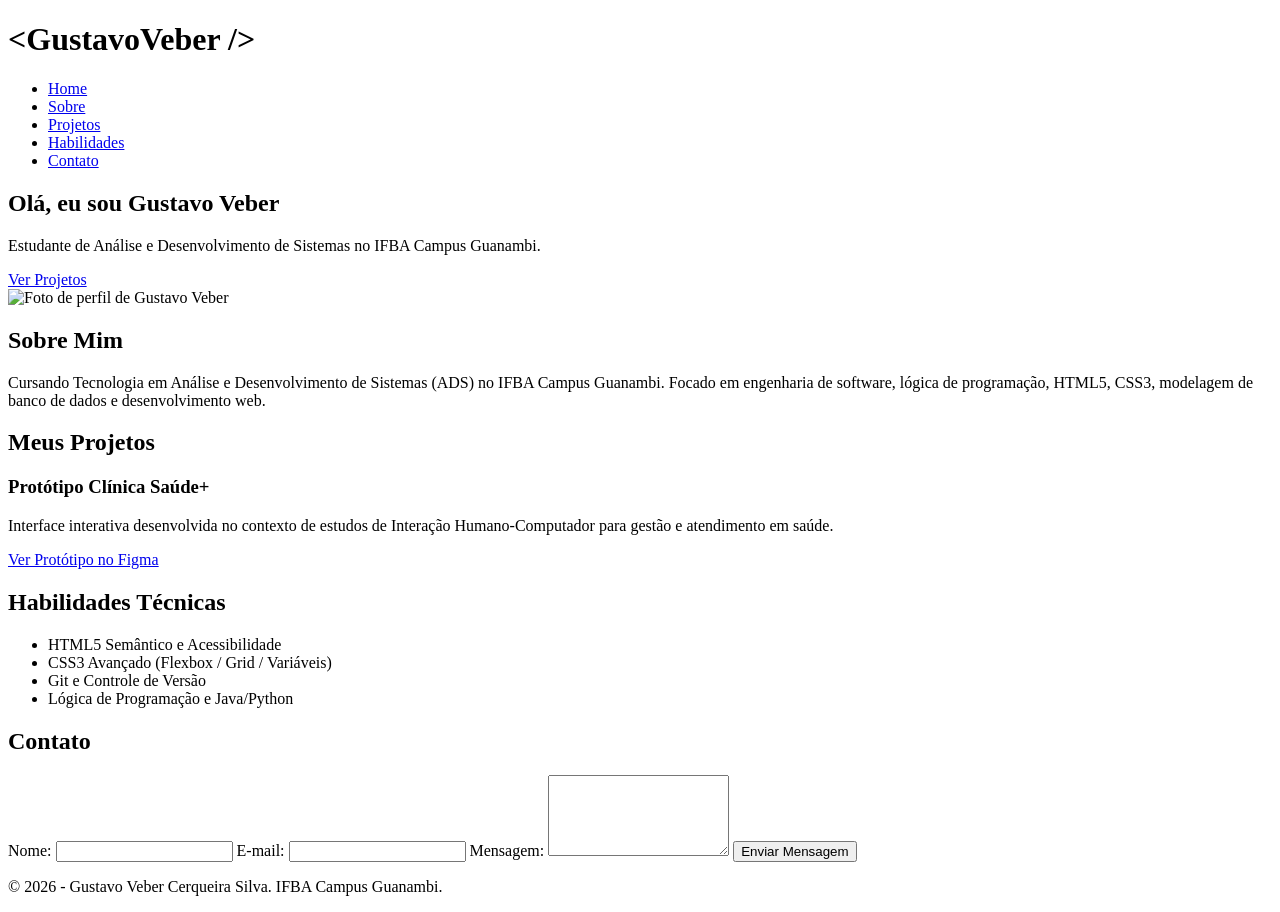
==== index.html @ 3ed71f5e "Add files via upload" ====
<!DOCTYPE html>
<html lang="pt-BR">
<head>
    <meta charset="UTF-8">
    <meta name="viewport" content="width=device-width, initial-scale=1.0">
    <title>Gustavo Veber | Portfólio ADS IFBA</title>
    <link rel="stylesheet" href="css/style.css">
</head>
<body>

    <!-- Cabeçalho e Navegação -->
    <header>
        <div class="logo">
            <h1>&lt;GustavoVeber /&gt;</h1>
        </div>
        <nav>
            <ul>
                <li><a href="#home">Home</a></li>
                <li><a href="#sobre">Sobre</a></li>
                <li><a href="#projetos">Projetos</a></li>
                <li><a href="#habilidades">Habilidades</a></li>
                <li><a href="#contato">Contato</a></li>
            </ul>
        </nav>
    </header>

    <main>
        <!-- Seção Home / Apresentação -->
        <section id="home" class="hero">
            <div class="hero-content">
                <h2>Olá, eu sou <span class="destaque">Gustavo Veber</span></h2>
                <p>Estudante de Análise e Desenvolvimento de Sistemas no IFBA Campus Guanambi.</p>
                <a href="#projetos" class="btn">Ver Projetos</a>
            </div>
            <div class="hero-img">
                <img src="img/perfil.jpg" alt="Foto de perfil de Gustavo Veber">
            </div>
        </section>

        <!-- Seção Sobre Mim -->
        <section id="sobre">
            <h2>Sobre Mim</h2>
            <p>Cursando Tecnologia em Análise e Desenvolvimento de Sistemas (ADS) no IFBA Campus Guanambi. Focado em engenharia de software, lógica de programação, HTML5, CSS3, modelagem de banco de dados e desenvolvimento web.</p>
        </section>

        <!-- Seção Portfólio / Projetos -->
        <section id="projetos">
            <h2>Meus Projetos</h2>
            <div class="grid-projetos">
                <article class="card-projeto">
                    <h3>Protótipo Clínica Saúde+</h3>
                    <p>Interface interativa desenvolvida no contexto de estudos de Interação Humano-Computador para gestão e atendimento em saúde.</p>
                    <a href="https://www.figma.com/make/PjMoZBRiW62Rdbsv1AFtB5/SAUDE-?code-node-id=0-9&p=f&fullscreen=1" target="_blank">Ver Protótipo no Figma</a>
                </article>
            </div>
        </section>

        <!-- Seção Habilidades -->
        <section id="habilidades">
            <h2>Habilidades Técnicas</h2>
            <ul class="lista-habilidades">
                <li>HTML5 Semântico e Acessibilidade</li>
                <li>CSS3 Avançado (Flexbox / Grid / Variáveis)</li>
                <li>Git e Controle de Versão</li>
                <li>Lógica de Programação e Java/Python</li>
            </ul>
        </section>

        <!-- Seção Contato (Validação Nativa exigida pelo professor) -->
        <section id="contato">
            <h2>Contato</h2>
            <form action="https://formspree.io/f/seu-codigo-aqui" method="POST">
                <label for="nome">Nome:</label>
                <input type="text" id="nome" name="nome" required>

                <label for="email">E-mail:</label>
                <input type="email" id="email" name="email" required>

                <label for="mensagem">Mensagem:</label>
                <textarea id="mensagem" name="mensagem" rows="5" required></textarea>

                <button type="submit">Enviar Mensagem</button>
            </form>
        </section>
    </main>

    <!-- Rodapé -->
    <footer>
        <p>&copy; 2026 - Gustavo Veber Cerqueira Silva. IFBA Campus Guanambi.</p>
    </footer>

</body>
</html>
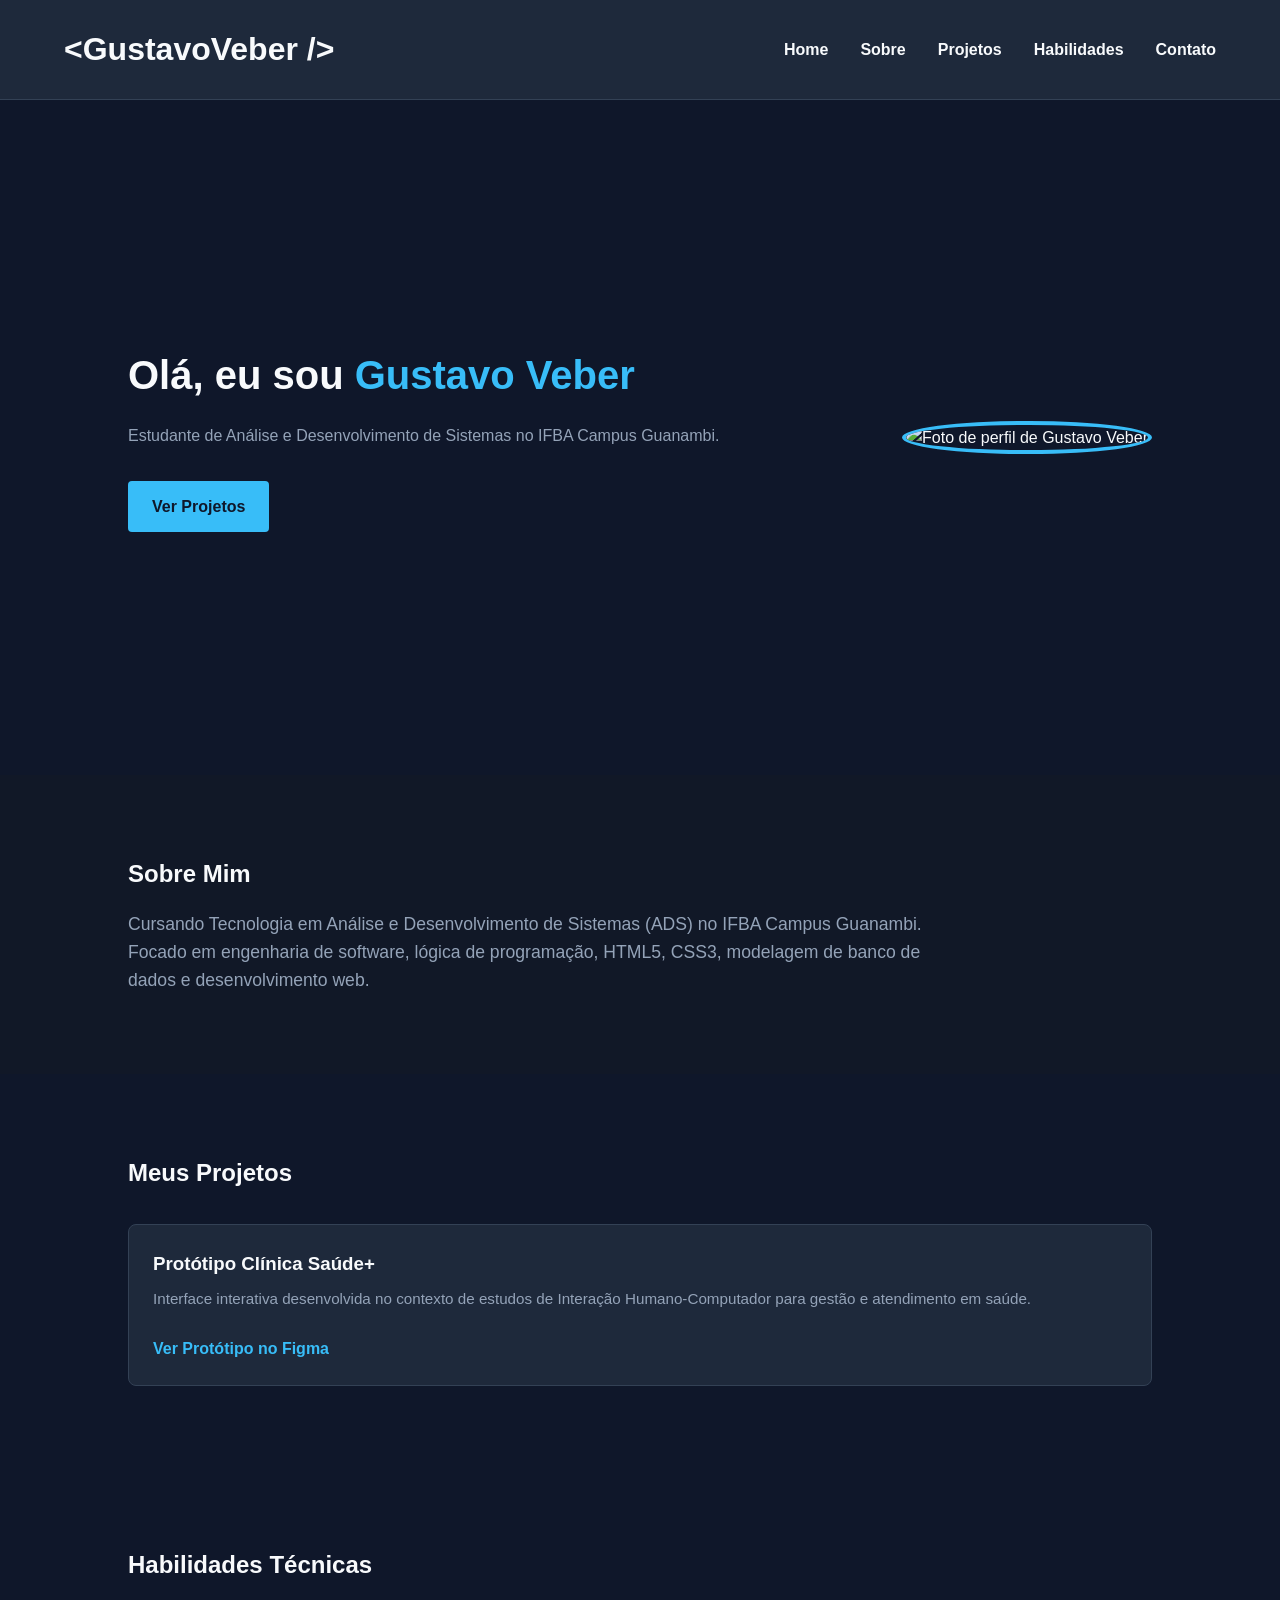
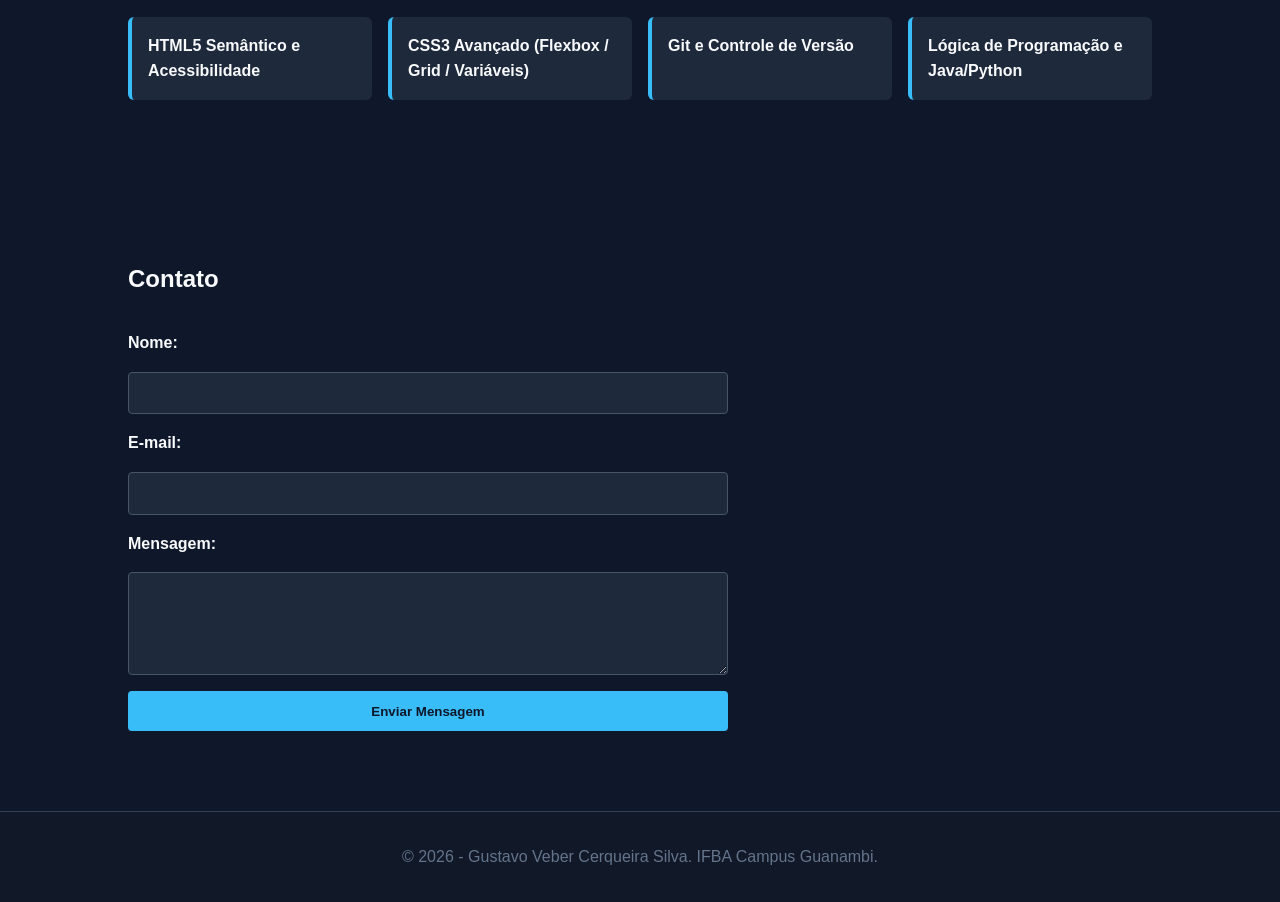
==== commit f8d05782: "Update index.html" ====
--- a/index.html
+++ b/index.html
@@ -4,7 +4,7 @@
     <meta charset="UTF-8">
     <meta name="viewport" content="width=device-width, initial-scale=1.0">
     <title>Gustavo Veber | Portfólio ADS IFBA</title>
-    <link rel="stylesheet" href="css/style.css">
+    <link rel="stylesheet" href="style.css">
 </head>
 <body>
 
@@ -90,4 +90,4 @@
     </footer>
 
 </body>
-</html>+</html>
--- a/style.css
+++ b/style.css
@@ -0,0 +1,213 @@
+:root {
+    --bg-color: #0f172a;
+    --card-bg: #1e293b;
+    --text-color: #f8fafc;
+    --primary-color: #38bdf8;
+    --error-color: #f43f5e;
+}
+
+* {
+    margin: 0;
+    padding: 0;
+    box-sizing: border-box;
+}
+
+body {
+    font-family: 'Segoe UI', Tahoma, Geneva, Verdana, sans-serif;
+    background-color: var(--bg-color);
+    color: var(--text-color);
+    line-height: 1.6;
+    scroll-behavior: smooth;
+}
+
+/* Validação nativa exigida pelo professor (:user-invalid) */
+input:user-invalid, textarea:user-invalid {
+    border: 2px solid var(--error-color);
+}
+
+header {
+    display: flex;
+    justify-content: space-between;
+    align-items: center;
+    padding: 1.5rem 5%;
+    background-color: var(--card-bg);
+    position: sticky;
+    top: 0;
+    z-index: 100;
+    border-bottom: 1px solid #334155;
+}
+
+nav ul {
+    display: flex;
+    list-style: none;
+    gap: 2rem;
+}
+
+nav a {
+    color: var(--text-color);
+    text-decoration: none;
+    font-weight: 600;
+    transition: color 0.3s;
+}
+
+nav a:hover {
+    color: var(--primary-color);
+}
+
+section {
+    padding: 5rem 10%;
+}
+
+.hero {
+    display: flex;
+    align-items: center;
+    justify-content: space-between;
+    min-height: 75vh;
+}
+
+.hero-content {
+    max-width: 600px;
+}
+
+.hero-content h2 {
+    font-size: 2.5rem;
+    margin-bottom: 1rem;
+}
+
+.destaque {
+    color: var(--primary-color);
+}
+
+.hero-content p {
+    margin-bottom: 2rem;
+    color: #94a3b8;
+}
+
+.btn {
+    display: inline-block;
+    padding: 0.8rem 1.5rem;
+    background-color: var(--primary-color);
+    color: var(--bg-color);
+    font-weight: bold;
+    text-decoration: none;
+    border-radius: 4px;
+    transition: opacity 0.3s;
+}
+
+.btn:hover {
+    opacity: 0.9;
+}
+
+.hero-img img {
+    width: 250px;
+    height: 250px;
+    border-radius: 50%;
+    object-fit: cover;
+    border: 4px solid var(--primary-color);
+}
+
+#sobre {
+    background-color: #111827;
+}
+
+#sobre p {
+    max-width: 800px;
+    font-size: 1.1rem;
+    color: #94a3b8;
+    margin-top: 1rem;
+}
+
+.grid-projetos {
+    display: grid;
+    grid-template-columns: repeat(auto-fit, minmax(280px, 1fr));
+    gap: 2rem;
+    margin-top: 2rem;
+}
+
+.card-projeto {
+    background-color: var(--card-bg);
+    padding: 1.5rem;
+    border-radius: 8px;
+    border: 1px solid #334155;
+    transition: transform 0.3s;
+}
+
+.card-projeto:hover {
+    transform: translateY(-5px);
+}
+
+.card-projeto h3 {
+    margin-bottom: 0.5rem;
+}
+
+.card-projeto p {
+    color: #94a3b8;
+    margin-bottom: 1.5rem;
+    font-size: 0.95rem;
+}
+
+.card-projeto a {
+    color: var(--primary-color);
+    text-decoration: none;
+    font-weight: 600;
+}
+
+.lista-habilidades {
+    display: grid;
+    grid-template-columns: repeat(auto-fit, minmax(220px, 1fr));
+    gap: 1rem;
+    margin-top: 2rem;
+    list-style: none;
+}
+
+.lista-habilidades li {
+    background-color: var(--card-bg);
+    padding: 1rem;
+    border-radius: 6px;
+    border-left: 4px solid var(--primary-color);
+    font-weight: 600;
+}
+
+form {
+    display: flex;
+    flex-direction: column;
+    gap: 1rem;
+    max-width: 600px;
+    margin-top: 2rem;
+}
+
+form label {
+    font-weight: 600;
+}
+
+form input, form textarea {
+    padding: 0.8rem;
+    border-radius: 4px;
+    border: 1px solid #475569;
+    background-color: var(--card-bg);
+    color: var(--text-color);
+    font-family: inherit;
+}
+
+form button {
+    padding: 0.8rem;
+    background-color: var(--primary-color);
+    color: var(--bg-color);
+    font-weight: bold;
+    border: none;
+    border-radius: 4px;
+    cursor: pointer;
+    transition: opacity 0.3s;
+}
+
+form button:hover {
+    opacity: 0.9;
+}
+
+footer {
+    text-align: center;
+    padding: 2rem;
+    background-color: #111827;
+    color: #64748b;
+    border-top: 1px solid #334155;
+}
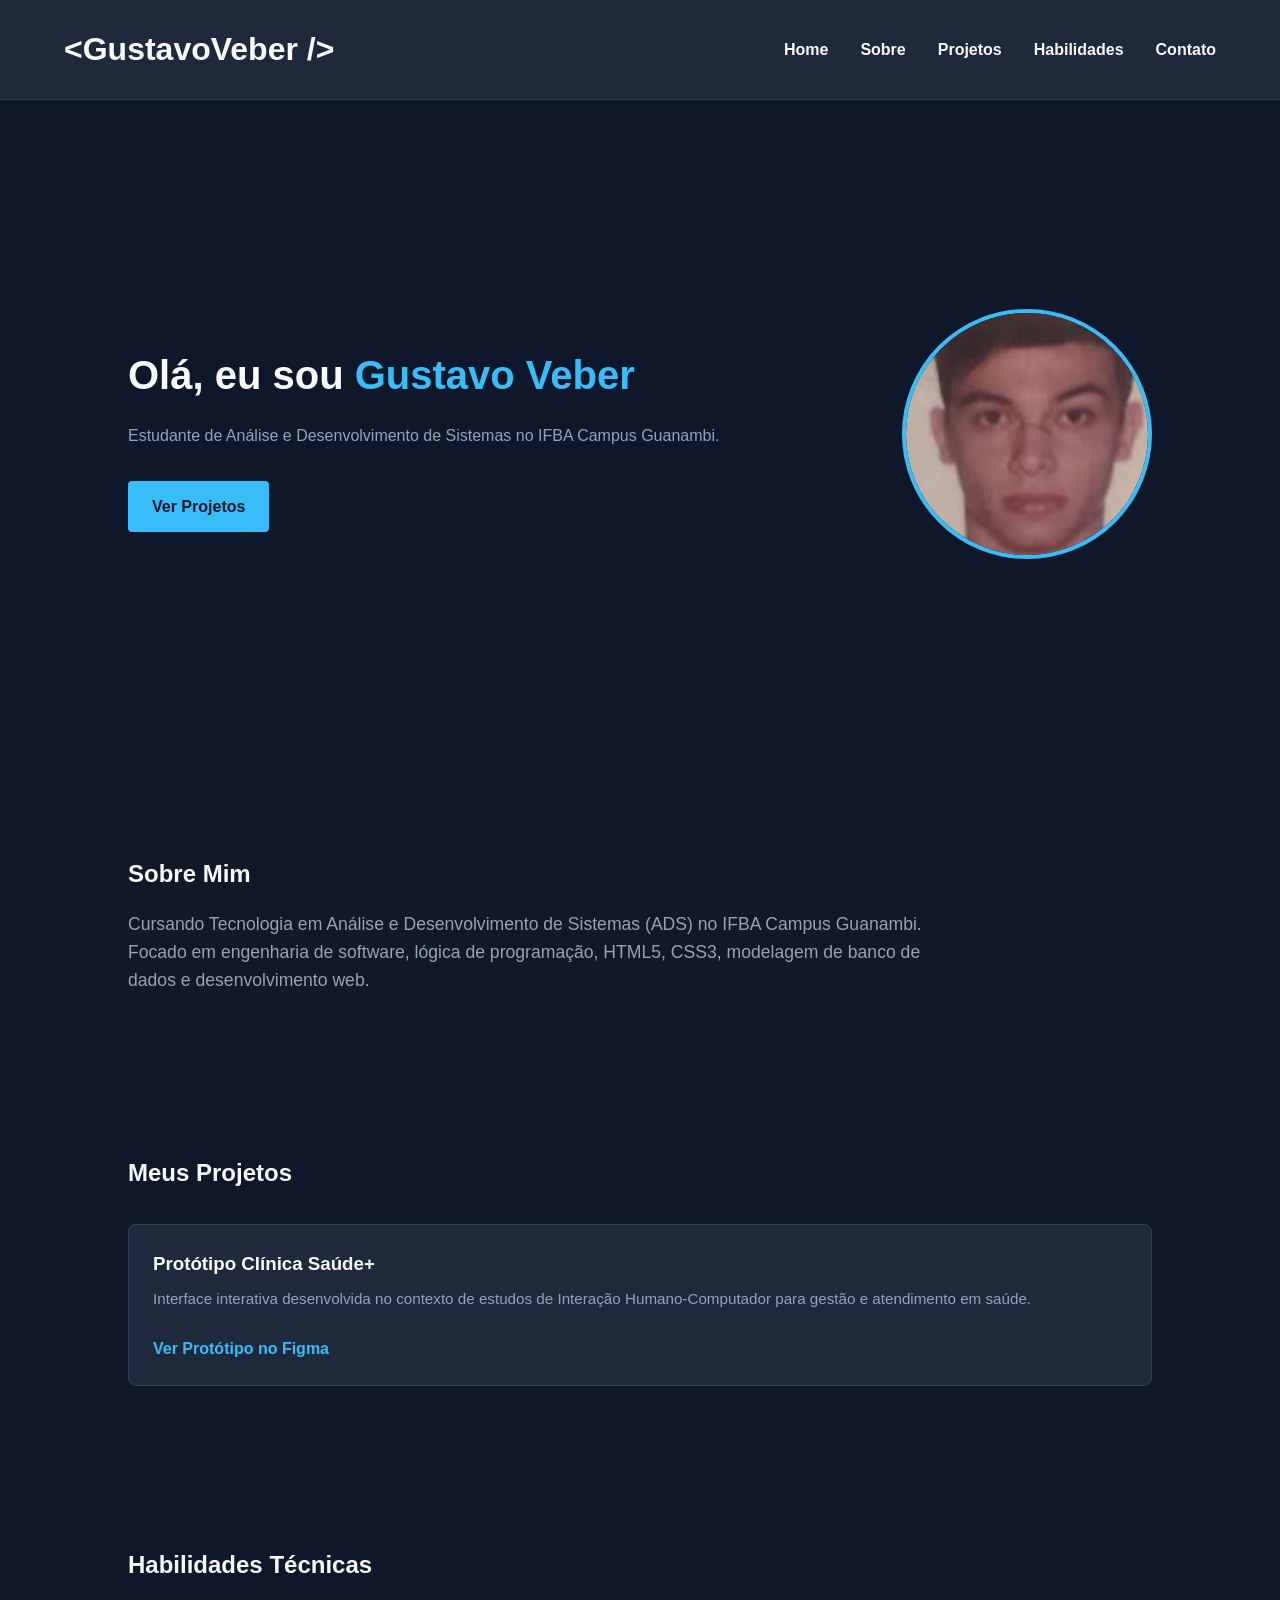
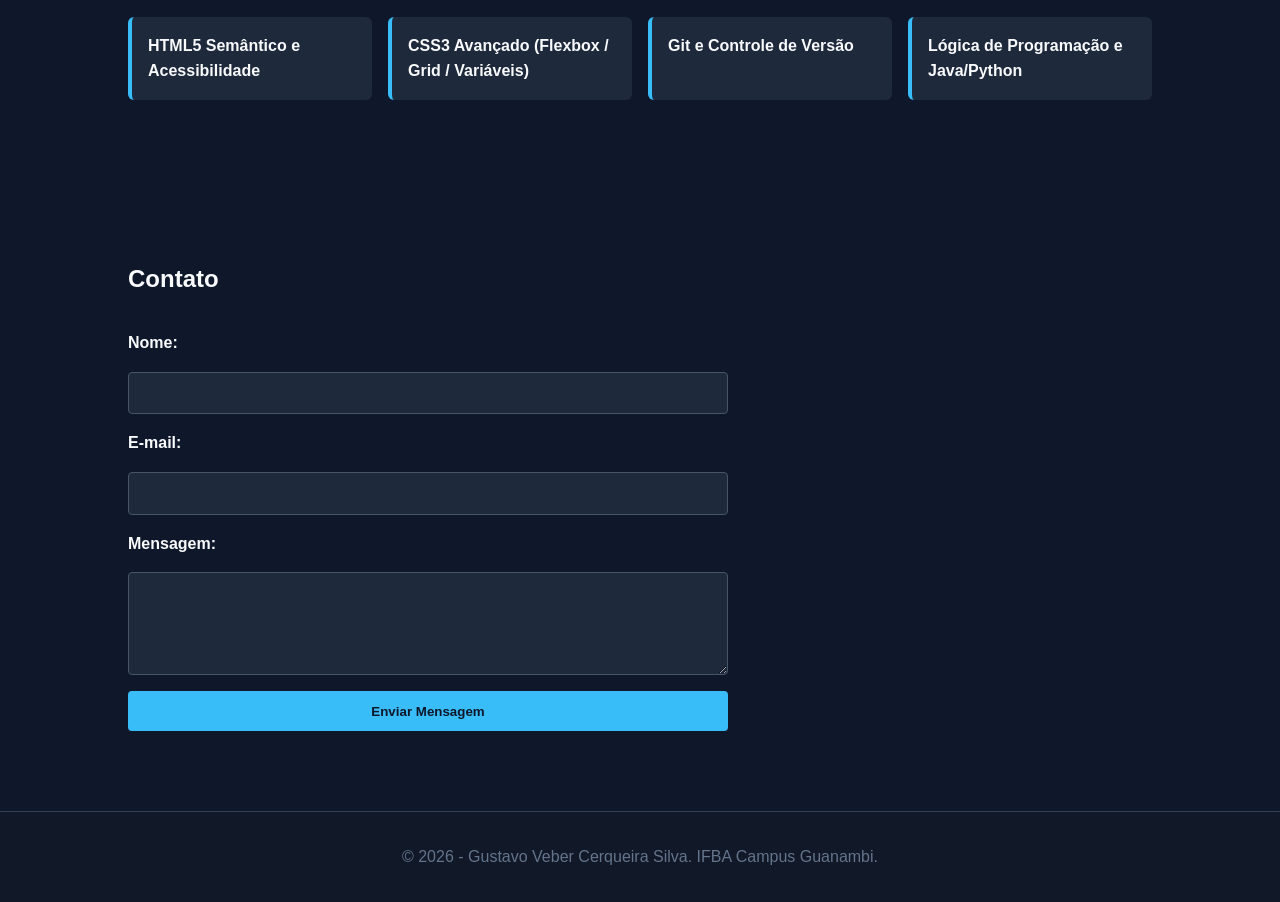
==== commit eb4671a7: "Update index.html" ====
--- a/index.html
+++ b/index.html
@@ -8,7 +8,6 @@
 </head>
 <body>
 
-    <!-- Cabeçalho e Navegação -->
     <header>
         <div class="logo">
             <h1>&lt;GustavoVeber /&gt;</h1>
@@ -25,7 +24,6 @@
     </header>
 
     <main>
-        <!-- Seção Home / Apresentação -->
         <section id="home" class="hero">
             <div class="hero-content">
                 <h2>Olá, eu sou <span class="destaque">Gustavo Veber</span></h2>
@@ -33,17 +31,13 @@
                 <a href="#projetos" class="btn">Ver Projetos</a>
             </div>
             <div class="hero-img">
-                <img src="img/perfil.jpg" alt="Foto de perfil de Gustavo Veber">
+               <img src="perfil.jpg" alt="Foto de perfil de Gustavo Veber">
             </div>
         </section>
-
-        <!-- Seção Sobre Mim -->
         <section id="sobre">
             <h2>Sobre Mim</h2>
             <p>Cursando Tecnologia em Análise e Desenvolvimento de Sistemas (ADS) no IFBA Campus Guanambi. Focado em engenharia de software, lógica de programação, HTML5, CSS3, modelagem de banco de dados e desenvolvimento web.</p>
         </section>
-
-        <!-- Seção Portfólio / Projetos -->
         <section id="projetos">
             <h2>Meus Projetos</h2>
             <div class="grid-projetos">
@@ -54,8 +48,6 @@
                 </article>
             </div>
         </section>
-
-        <!-- Seção Habilidades -->
         <section id="habilidades">
             <h2>Habilidades Técnicas</h2>
             <ul class="lista-habilidades">
@@ -65,11 +57,9 @@
                 <li>Lógica de Programação e Java/Python</li>
             </ul>
         </section>
-
-        <!-- Seção Contato (Validação Nativa exigida pelo professor) -->
         <section id="contato">
             <h2>Contato</h2>
-            <form action="https://formspree.io/f/seu-codigo-aqui" method="POST">
+            <form action="https://formspree.io/f/meaanzjk" method="POST">
                 <label for="nome">Nome:</label>
                 <input type="text" id="nome" name="nome" required>
 
@@ -83,8 +73,6 @@
             </form>
         </section>
     </main>
-
-    <!-- Rodapé -->
     <footer>
         <p>&copy; 2026 - Gustavo Veber Cerqueira Silva. IFBA Campus Guanambi.</p>
     </footer>
--- a/style.css
+++ b/style.css
@@ -19,8 +19,6 @@
     line-height: 1.6;
     scroll-behavior: smooth;
 }
-
-/* Validação nativa exigida pelo professor (:user-invalid) */
 input:user-invalid, textarea:user-invalid {
     border: 2px solid var(--error-color);
 }
@@ -210,4 +208,4 @@
     background-color: #111827;
     color: #64748b;
     border-top: 1px solid #334155;
-}+}
